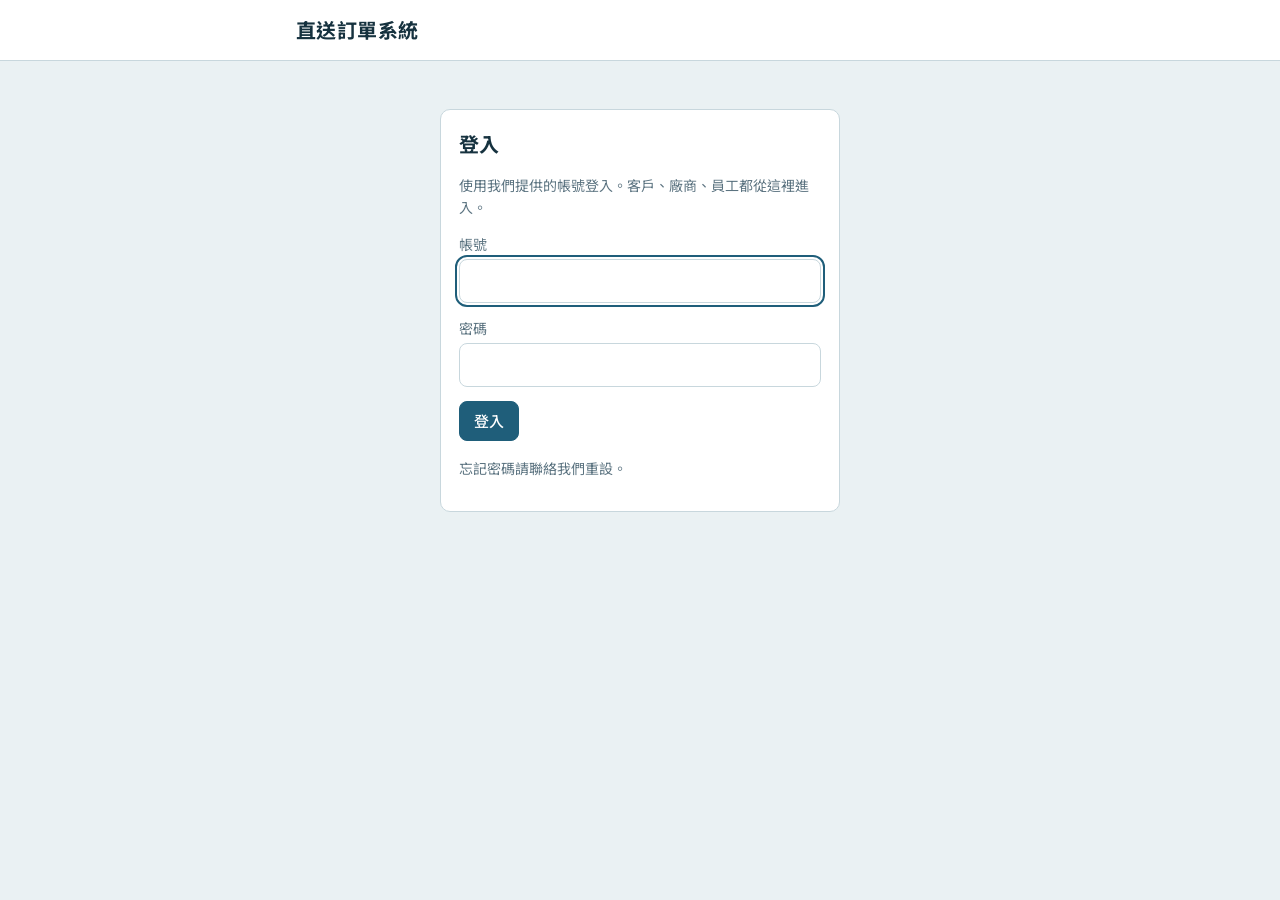
==== customer.html @ 498a23cf "Add files via upload" ====
<!DOCTYPE html>
<html lang="zh-Hant">
<head>
<meta charset="utf-8">
<meta name="viewport" content="width=device-width, initial-scale=1">
<title>線上訂貨</title>
<link rel="stylesheet" href="styles.css">
</head>
<body>
<header class="topbar">
  <div class="shell row">
    <div>
      <h1>線上訂貨</h1>
      <p id="hello" class="muted">載入中…</p>
    </div>
    <div class="who" id="who"></div>
  </div>
</header>

<main class="shell">
  <div id="error" class="banner banner-error" hidden></div>

  <section id="formPanel" class="panel" hidden>
    <h2 id="formTitle">新增訂單</h2>
    <p id="formHint" class="muted"></p>
    <form id="orderForm" novalidate>
      <div class="grid2">
        <div class="field">
          <label for="fDate">交期</label>
          <input type="date" id="fDate" required>
        </div>
        <div class="field">
          <label for="fAddr">送貨地址</label>
          <input id="fAddr" autocomplete="street-address">
        </div>
      </div>
      <fieldset class="field">
        <legend>品項</legend>
        <div id="lineRows"></div>
        <button type="button" id="addLine" class="btn btn-ghost btn-sm">加一個品項</button>
      </fieldset>
      <div class="field">
        <label for="fNote">備註</label>
        <textarea id="fNote" rows="2" placeholder="例如：上午送達、需冷凍車"></textarea>
      </div>
      <div class="actions">
        <button type="submit" id="submitBtn" class="btn btn-primary">送出訂單</button>
        <button type="button" id="closeForm" class="btn btn-ghost">返回</button>
      </div>
    </form>
  </section>

  <section id="listPanel" hidden>
    <div class="section-head">
      <h2>我的訂單</h2>
      <button id="newBtn" class="btn btn-primary">新增訂單</button>
    </div>
    <div id="orders"></div>
  </section>
</main>

<div id="toast" class="toast" role="status" aria-live="polite"></div>

<script src="config.js"></script>
<script src="common.js"></script>
<script>
const S = { customer: null, products: [], orders: [], editing: null };
const CHIP = { '處理中': 'pending', '已安排出貨': 'sent', '已出貨': 'done', '已取消': 'stop' };
const $ = id => document.getElementById(id);

App.header();

async function load() {
  try {
    const d = await App.call('c_init');
    Object.assign(S, d);
    $('hello').textContent = `${S.customer.name}，您好`;
    $('listPanel').hidden = false;
    renderOrders();
  } catch (e) {
    $('hello').textContent = '';
    $('error').textContent = e.message;
    $('error').hidden = false;
  }
}

/* 訂單列表 */
function renderOrders() {
  const box = $('orders');
  if (!S.orders.length) {
    box.innerHTML = '<div class="empty">還沒有訂單。按「新增訂單」開始訂貨。</div>';
    return;
  }
  box.innerHTML = S.orders.map(o => `
    <article class="ticket">
      <div class="ticket-head">
        <span class="ticket-no">${App.esc(o.id)}</span>
        <span class="chip chip-${CHIP[o.status] || 'done'}">${App.esc(o.status)}</span>
      </div>
      <dl class="meta">
        <div><dt>交期</dt><dd class="num">${App.esc(o.deliveryDate)}</dd></div>
        <div><dt>送貨地址</dt><dd>${App.esc(o.address)}</dd></div>
      </dl>
      <ul class="items">
        ${o.lines.map(l => `<li><span>${App.esc(l.name)}</span><span class="num">${App.esc(l.qty)} ${App.esc(l.unit)}</span></li>`).join('')}
      </ul>
      ${o.note ? `<p class="note">備註：${App.esc(o.note)}</p>` : ''}
      ${o.editable ? `
        <div class="actions">
          <button class="btn btn-sm" data-edit="${App.esc(o.id)}">修改</button>
          <button class="btn btn-sm btn-danger" data-cancel="${App.esc(o.id)}">取消訂單</button>
        </div>` : (o.status === '已安排出貨' ? '<p class="note">已向廠商叫貨，如需更改請直接聯絡業務。</p>' : '')}
    </article>`).join('');
}

$('orders').addEventListener('click', async e => {
  const editId = e.target.dataset.edit;
  const cancelId = e.target.dataset.cancel;
  if (editId) openForm(S.orders.find(o => o.id === editId));
  if (cancelId) {
    const o = S.orders.find(x => x.id === cancelId);
    if (!confirm(`確定要取消 ${o.id}？`)) return;
    try {
      const d = await App.busy(e.target, '取消中…', () => App.call('c_cancel', { id: o.id, version: o.version }));
      replaceOrder(d.order);
      App.toast('訂單已取消');
    } catch (err) { App.toast(err.message, true); }
  }
});

function replaceOrder(o) {
  const i = S.orders.findIndex(x => x.id === o.id);
  if (i >= 0) S.orders[i] = o; else S.orders.unshift(o);
  renderOrders();
}

/* 表單 */
function productOptions(selected) {
  return '<option value="">選擇品項</option>' + S.products.map(p =>
    `<option value="${App.esc(p.sku)}" ${p.sku === selected ? 'selected' : ''}>${App.esc(p.name)}</option>`).join('');
}
function unitOf(sku) { const p = S.products.find(x => x.sku === sku); return p ? p.unit : ''; }

function addLineRow(l = {}) {
  const row = document.createElement('div');
  row.className = 'line-row';
  row.innerHTML = `
    <select aria-label="品項">${productOptions(l.sku)}</select>
    <input type="number" inputmode="decimal" min="0" step="any" aria-label="數量" placeholder="數量" value="${l.qty ?? ''}">
    <span class="unit">${App.esc(unitOf(l.sku))}</span>
    <button type="button" class="btn btn-ghost btn-sm" aria-label="移除這個品項">移除</button>`;
  row.querySelector('select').addEventListener('change', ev => { row.querySelector('.unit').textContent = unitOf(ev.target.value); });
  row.querySelector('button').addEventListener('click', () => { row.remove(); if (!$('lineRows').children.length) addLineRow(); });
  $('lineRows').appendChild(row);
}

function openForm(o) {
  S.editing = o || null;
  $('formTitle').textContent = o ? `修改 ${o.id}` : '新增訂單';
  $('formHint').textContent = o ? '業務確認並向廠商叫貨之前，都可以修改。' : '';
  $('submitBtn').textContent = o ? '儲存修改' : '送出訂單';
  $('fDate').value = o ? o.deliveryDate : App.today(1);
  $('fDate').min = App.today(0);
  $('fAddr').value = o ? o.address : (S.customer.address || '');
  $('fNote').value = o ? o.note : '';
  $('lineRows').innerHTML = '';
  (o ? o.lines : [{}]).forEach(addLineRow);
  $('formPanel').hidden = false;
  $('listPanel').hidden = true;
  window.scrollTo(0, 0);
  $('fDate').focus();
}

function closeForm() {
  $('formPanel').hidden = true;
  $('listPanel').hidden = false;
  S.editing = null;
}

$('newBtn').addEventListener('click', () => openForm(null));
$('closeForm').addEventListener('click', closeForm);
$('addLine').addEventListener('click', () => addLineRow());

$('orderForm').addEventListener('submit', async e => {
  e.preventDefault();
  const lines = [...$('lineRows').children].map(r => ({
    sku: r.querySelector('select').value,
    qty: r.querySelector('input').value,
  })).filter(l => l.sku || l.qty);
  if (!$('fDate').value) return App.toast('請選擇交期', true);
  if (!lines.length) return App.toast('請至少填一個品項', true);
  if (lines.some(l => !l.sku)) return App.toast('有一列還沒選品項', true);
  if (lines.some(l => !(Number(l.qty) > 0))) return App.toast('數量要大於 0', true);

  const order = {
    id: S.editing ? S.editing.id : '',
    version: S.editing ? S.editing.version : 0,
    deliveryDate: $('fDate').value,
    address: $('fAddr').value.trim(),
    note: $('fNote').value.trim(),
    lines,
  };
  // 先回到訂單列表，顯示「傳送中」的卡片，不用盯著表單等；失敗時把表單原樣帶回來
  const editing = S.editing;
  const unitOf = sku => (S.products.find(p => p.sku === sku) || {}).unit || '';
  const nameOf = sku => (S.products.find(p => p.sku === sku) || {}).name || sku;
  $('formPanel').hidden = true;
  $('listPanel').hidden = false;
  $('newBtn').disabled = true;
  const pending = document.createElement('article');
  pending.className = 'ticket';
  pending.innerHTML = `
    <div class="ticket-head"><span class="ticket-no">${editing ? App.esc(editing.id) : '新訂單'}</span><span class="chip chip-sent">傳送中…</span></div>
    <dl class="meta"><div><dt>交期</dt><dd class="num">${App.esc(order.deliveryDate)}</dd></div></dl>
    <ul class="items">${lines.map(l => `<li><span>${App.esc(nameOf(l.sku))}</span><span class="num">${App.esc(l.qty)} ${App.esc(unitOf(l.sku))}</span></li>`).join('')}</ul>`;
  if (!S.orders.length) $('orders').innerHTML = '';
  $('orders').prepend(pending);
  window.scrollTo(0, 0);
  try {
    const d = await App.call('c_save', { order });
    replaceOrder(d.order);
    S.editing = null;
    App.toast(d.unchanged ? '內容沒有變更' : (d.created ? `訂單 ${d.order.id} 已送出` : '修改已儲存'));
  } catch (err) {
    pending.remove();
    if (!S.orders.length) renderOrders();
    $('formPanel').hidden = false;
    $('listPanel').hidden = true;
    App.toast(err.message + '（表單內容已保留，可以修改後再送出）', true);
  } finally {
    $('newBtn').disabled = false;
  }
});

load();
</script>
</body>
</html>
---- styles.css ----
@import url('https://fonts.googleapis.com/css2?family=Noto+Sans+TC:wght@400;500;700&display=swap');

:root {
  --bg: #EAF1F3;
  --surface: #FFFFFF;
  --ink: #16323F;
  --muted: #5B7380;
  --line: #C8D7DD;
  --sea: #1F5E7A;
  --sea-ink: #FFFFFF;
  --pending: #8A5A00; --pending-bg: #FBEFD5;
  --sent: #1F5E7A;    --sent-bg: #DCEBF1;
  --ok: #22633E;      --ok-bg: #DDF0E4;
  --done: #43535C;    --done-bg: #E3E9EC;
  --stop: #8A3B3B;    --stop-bg: #F4E1E1;
  --radius: 10px;
  --font: 'Noto Sans TC', 'PingFang TC', 'Microsoft JhengHei', system-ui, sans-serif;
  color-scheme: light;
}
@media (prefers-color-scheme: dark) {
  :root {
    --bg: #0F1E25; --surface: #16282F; --ink: #E3EEF1; --muted: #9DB3BD; --line: #2B4450;
    --sea: #6FB3CF; --sea-ink: #0F1E25;
    --pending: #F0C674; --pending-bg: #3A2F17;
    --sent: #8CC6DE;    --sent-bg: #1D3A47;
    --ok: #8FD3A8;      --ok-bg: #1C3A2A;
    --done: #B9C7CE;    --done-bg: #26363D;
    --stop: #E8A3A3;    --stop-bg: #3E2323;
    color-scheme: dark;
  }
}

* { box-sizing: border-box; }
html, body { margin: 0; }
body {
  background: var(--bg); color: var(--ink); font-family: var(--font);
  font-size: 16px; line-height: 1.6; -webkit-text-size-adjust: 100%;
}
[hidden] { display: none !important; }
.num { font-variant-numeric: tabular-nums; }
.muted { color: var(--muted); font-size: 14px; }

.shell { max-width: 720px; margin: 0 auto; padding: 0 16px 48px; }
.shell-wide { max-width: 1180px; }

.topbar { background: var(--surface); border-bottom: 1px solid var(--line); margin-bottom: 20px; }
.topbar .shell { padding-top: 14px; padding-bottom: 14px; }
.topbar h1 { margin: 0; font-size: 20px; font-weight: 700; letter-spacing: .02em; }
.topbar p { margin: 2px 0 0; }

.row { display: flex; align-items: center; justify-content: space-between; gap: 12px; flex-wrap: wrap; }
h2 { font-size: 17px; margin: 0; }
h3 { font-size: 15px; margin: 22px 0 8px; }
.section-head { display: flex; justify-content: space-between; align-items: center; gap: 12px; margin: 4px 0 12px; }

.panel { background: var(--surface); border: 1px solid var(--line); border-radius: var(--radius); padding: 18px; margin-bottom: 20px; }
.narrow { max-width: 380px; margin: 40px auto; }

/* 表單 */
.field { margin: 0 0 14px; border: 0; padding: 0; min-width: 0; }
.field > label, .field > legend { display: block; font-size: 14px; color: var(--muted); margin-bottom: 4px; padding: 0; }
.grid2 { display: grid; gap: 0 14px; }
@media (min-width: 600px) { .grid2 { grid-template-columns: 1fr 1fr; } }
input, select, textarea {
  width: 100%; font: inherit; color: var(--ink); background: var(--surface);
  border: 1px solid var(--line); border-radius: 8px; padding: 8px 10px; min-height: 42px;
}
input[type=number] { font-variant-numeric: tabular-nums; }
textarea { resize: vertical; min-height: 64px; }
input:disabled, select:disabled { opacity: .65; }
:focus-visible { outline: 2px solid var(--sea); outline-offset: 2px; }

.btn {
  font: inherit; font-size: 15px; border-radius: 8px; padding: 7px 14px; min-height: 40px; cursor: pointer;
  border: 1px solid var(--line); background: var(--surface); color: var(--ink);
}
.btn-primary { background: var(--sea); border-color: var(--sea); color: var(--sea-ink); font-weight: 500; }
.btn-ghost { background: transparent; }
.btn-danger { background: transparent; color: var(--stop); border-color: var(--stop); }
.btn-sm { min-height: 32px; padding: 3px 10px; font-size: 14px; }
.btn:disabled { opacity: .5; cursor: not-allowed; }
.actions { display: flex; gap: 8px; flex-wrap: wrap; align-items: center; margin-top: 8px; }

/* 狀態 */
.chip { display: inline-block; font-size: 13px; font-weight: 500; padding: 2px 10px; border-radius: 999px; white-space: nowrap; }
.chip-pending { color: var(--pending); background: var(--pending-bg); }
.chip-sent    { color: var(--sent);    background: var(--sent-bg); }
.chip-ok      { color: var(--ok);      background: var(--ok-bg); }
.chip-done    { color: var(--done);    background: var(--done-bg); }
.chip-stop    { color: var(--stop);    background: var(--stop-bg); }

/* 訂單卡：像貼在凍品箱上的吊牌 */
.ticket {
  position: relative; background: var(--surface); border: 1px solid var(--line);
  border-radius: var(--radius); padding: 14px 16px 14px 32px; margin-bottom: 12px;
}
.ticket::before {
  content: ''; position: absolute; left: 12px; top: 20px; width: 9px; height: 9px; border-radius: 50%;
  background: var(--bg); box-shadow: inset 0 0 0 1px var(--line);
}
.ticket::after {
  content: ''; position: absolute; left: 16px; top: 36px; bottom: 16px; border-left: 1px dashed var(--line);
}
.ticket-head { display: flex; justify-content: space-between; align-items: center; gap: 8px; flex-wrap: wrap; }
.ticket-no { font-size: 19px; font-weight: 700; letter-spacing: .04em; font-variant-numeric: tabular-nums; }

.meta { display: grid; grid-template-columns: repeat(auto-fit, minmax(150px, 1fr)); gap: 6px 18px; margin: 10px 0; }
.meta div { min-width: 0; }
.meta dt { font-size: 13px; color: var(--muted); }
.meta dd { margin: 0; overflow-wrap: anywhere; }

.items { list-style: none; padding: 0; margin: 8px 0; border-top: 1px solid var(--line); }
.items li { display: flex; justify-content: space-between; gap: 12px; padding: 6px 0; border-bottom: 1px solid var(--line); }
.note { font-size: 14px; color: var(--muted); margin: 6px 0 0; overflow-wrap: anywhere; }

/* 品項輸入列 */
.line-row { display: grid; grid-template-columns: 1fr 92px 44px auto; gap: 8px; align-items: center; margin-bottom: 8px; }
.line-row.with-price { grid-template-columns: 1fr 86px 44px 100px auto; }
.line-head { font-size: 13px; color: var(--muted); margin-bottom: 4px; }
.line-row .unit { font-size: 14px; color: var(--muted); }
@media (max-width: 560px) {
  .line-row.with-price { grid-template-columns: 1fr 1fr; }
  .line-row.with-price select { grid-column: 1 / -1; }
  .line-head.with-price { display: none; }
}

/* 提示 */
.banner { border-radius: 8px; padding: 10px 14px; margin-bottom: 16px; font-size: 14px; }
.banner-error { background: var(--stop-bg); color: var(--stop); }
.banner-warn  { background: var(--pending-bg); color: var(--pending); }
.banner-info  { background: var(--sent-bg); color: var(--sent); }

.empty { text-align: center; padding: 32px 16px; color: var(--muted); border: 1px dashed var(--line); border-radius: var(--radius); }

.toast {
  position: fixed; left: 50%; bottom: 24px; transform: translate(-50%, 16px);
  background: var(--ink); color: var(--bg); padding: 10px 16px; border-radius: 8px;
  opacity: 0; pointer-events: none; transition: opacity .2s, transform .2s;
  max-width: calc(100% - 32px); z-index: 20; font-size: 15px;
}
.toast.show { opacity: 1; transform: translate(-50%, 0); }
.toast.err { background: var(--stop); color: #fff; }
@media (prefers-reduced-motion: reduce) { .toast { transition: none; } }

/* 後台 */
.tabs { display: flex; gap: 6px; overflow-x: auto; margin-bottom: 14px; padding-bottom: 4px; }
.tab { white-space: nowrap; }
.tab[aria-selected="true"] { background: var(--sea); color: var(--sea-ink); border-color: var(--sea); }
.split { display: grid; gap: 16px; }
@media (min-width: 900px) {
  .split { grid-template-columns: 340px 1fr; align-items: start; }
  .list { position: sticky; top: 16px; max-height: calc(100vh - 32px); overflow: auto; }
}
.list-item {
  display: block; width: 100%; text-align: left; font: inherit; color: inherit; cursor: pointer;
  background: var(--surface); border: 1px solid var(--line); border-radius: var(--radius);
  padding: 10px 12px; margin-bottom: 8px;
}
.list-item[aria-current="true"] { border-color: var(--sea); box-shadow: inset 3px 0 0 var(--sea); }
.list-item strong { font-variant-numeric: tabular-nums; }
.flag { display: block; font-size: 13px; color: var(--pending); margin-top: 2px; }
.log { list-style: none; padding: 0; margin: 0; font-size: 14px; }
.log li { padding: 8px 0; border-bottom: 1px solid var(--line); }
.log pre { white-space: pre-wrap; font-family: inherit; margin: 4px 0 0; color: var(--muted); }
.erp-input { width: 160px; }

/* v2：頁首、登入、帳號管理、廠商頁 */
.who { display: flex; align-items: center; gap: 10px; flex-wrap: wrap; font-size: 14px; color: var(--muted); }
.who a { color: var(--sea); }
.login { max-width: 400px; margin: 48px auto; }
.login h2 { font-size: 20px; margin-bottom: 4px; }
.mode-tabs { display: flex; gap: 6px; margin-bottom: 16px; }
.acc-list { list-style: none; padding: 0; margin: 0; }
.acc-list li { display: grid; grid-template-columns: 1fr auto; gap: 6px 12px; align-items: center; padding: 10px 0; border-bottom: 1px solid var(--line); }
.acc-list .acc-main { min-width: 0; }
.acc-list .acc-main strong { font-variant-numeric: tabular-nums; }
.acc-list .acc-actions { display: flex; gap: 6px; flex-wrap: wrap; justify-content: flex-end; }
@media (max-width: 640px) { .acc-list li { grid-template-columns: 1fr; } .acc-list .acc-actions { justify-content: flex-start; } }
.secret { font-size: 22px; font-weight: 700; letter-spacing: .08em; font-variant-numeric: tabular-nums; margin: 4px 0 8px; user-select: all; }
.group-row { display: grid; grid-template-columns: 160px 1fr auto; gap: 8px; align-items: center; margin-bottom: 8px; }
@media (max-width: 640px) { .group-row { grid-template-columns: 1fr; } }
.issue { border-left: 3px solid var(--pending); padding: 6px 10px; margin: 10px 0; background: var(--pending-bg); color: var(--pending); border-radius: 0 8px 8px 0; font-size: 14px; }
.check { display: flex; align-items: center; gap: 8px; font-size: 15px; }
.check input { width: auto; min-height: 0; }
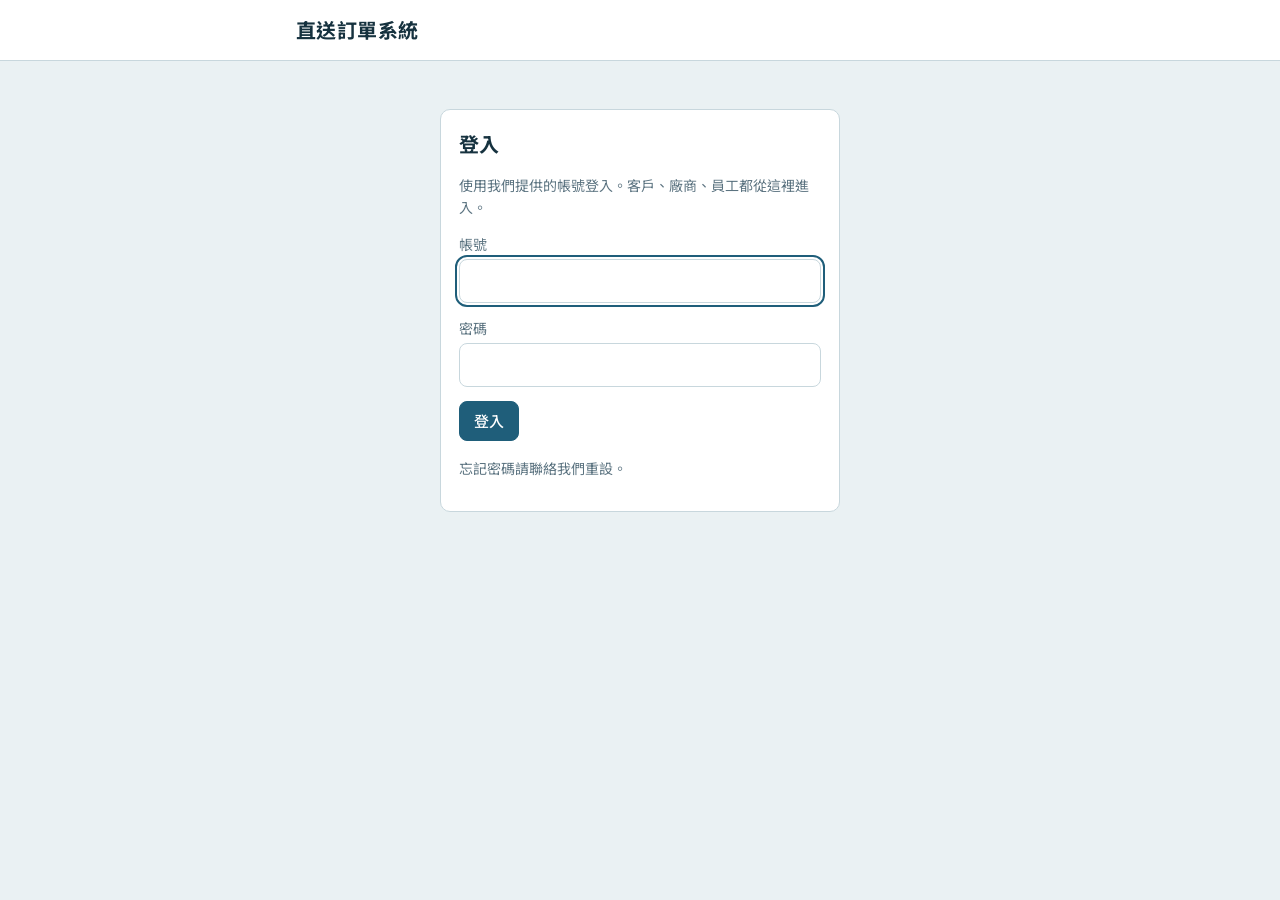
==== commit 7c0737d5: "Add files via upload" ====
--- a/customer.html
+++ b/customer.html
@@ -55,6 +55,7 @@
       <h2>我的訂單</h2>
       <button id="newBtn" class="btn btn-primary">新增訂單</button>
     </div>
+    <div id="palletBox"></div>
     <div id="orders"></div>
   </section>
 </main>
@@ -75,8 +76,10 @@
     const d = await App.call('c_init');
     Object.assign(S, d);
     $('hello').textContent = `${S.customer.name}，您好`;
+    App.setWho(S.customer.name);
     $('listPanel').hidden = false;
     renderOrders();
+    loadPallets();
   } catch (e) {
     $('hello').textContent = '';
     $('error').textContent = e.message;
@@ -85,6 +88,16 @@
 }
 
 /* 訂單列表 */
+// 目前在客戶這裡、還沒收回的棧板
+async function loadPallets() {
+  try {
+    const d = await App.call('c_pallets');
+    const list = d.balances.filter(r => r.balance !== 0);
+    $('palletBox').innerHTML = list.length ? `<div class="banner banner-info">目前在您這裡、尚未收回的棧板：${
+      list.map(r => `${list.length > 1 ? App.esc(r.supplierName) + ' ' : ''}<strong class="num">${r.balance}</strong> 板`).join('、')}。數量有出入請聯絡我們。</div>` : '';
+  } catch (e) { /* 棧板資訊載入失敗不影響下單 */ }
+}
+
 function renderOrders() {
   const box = $('orders');
   if (!S.orders.length) {
@@ -105,25 +118,48 @@
         ${o.lines.map(l => `<li><span>${App.esc(l.name)}</span><span class="num">${App.esc(l.qty)} ${App.esc(l.unit)}</span></li>`).join('')}
       </ul>
       ${o.note ? `<p class="note">備註：${App.esc(o.note)}</p>` : ''}
+      ${pendingBox(o)}
       ${o.editable ? `
+        ${o.pending ? '' : `<p class="note">${o.locked
+          ? `已進入出貨前 3 天，修改或取消需經我們放行。`
+          : `<span class="num">${App.esc(o.lockDate)}</span> 起修改需經我們放行；交期提前也需要放行。`}</p>`}
         <div class="actions">
-          <button class="btn btn-sm" data-edit="${App.esc(o.id)}">修改</button>
-          <button class="btn btn-sm btn-danger" data-cancel="${App.esc(o.id)}">取消訂單</button>
-        </div>` : (o.status === '已安排出貨' ? '<p class="note">已向廠商叫貨，如需更改請直接聯絡業務。</p>' : '')}
+          <button class="btn btn-sm" data-edit="${App.esc(o.id)}">${o.locked || o.pending ? '申請修改' : '修改'}</button>
+          ${o.pending ? `<button class="btn btn-sm btn-ghost" data-withdraw="${App.esc(o.id)}">撤回申請</button>`
+            : `<button class="btn btn-sm btn-danger" data-cancel="${App.esc(o.id)}">${o.locked || o.status === '已安排出貨' ? '申請取消' : '取消訂單'}</button>`}
+        </div>` : ''}
     </article>`).join('');
+}
+
+function pendingBox(o) {
+  const p = o.pending;
+  if (!p) return '';
+  const what = p.type === 'cancel' ? '取消訂單'
+    : `交期 <span class="num">${App.esc(p.deliveryDate)}</span>；${p.lines.map(l => `${App.esc(l.name)} ${l.qty} ${App.esc(l.unit)}`).join('、')}`;
+  return `<div class="issue"><strong>申請待放行</strong>（${App.esc((p.reasons || []).join('、'))}）<br>${what}<br>
+    <span>我們確認後才會生效，目前仍以上方內容為準。</span></div>`;
 }
 
 $('orders').addEventListener('click', async e => {
   const editId = e.target.dataset.edit;
   const cancelId = e.target.dataset.cancel;
+  const wdId = e.target.dataset.withdraw;
+  if (wdId) {
+    try {
+      const d = await App.busy(e.target, '處理中…', () => App.call('c_withdraw', { id: wdId }));
+      replaceOrder(d.order);
+      App.toast('已撤回申請');
+    } catch (err) { App.toast(err.message, true); }
+    return;
+  }
   if (editId) openForm(S.orders.find(o => o.id === editId));
   if (cancelId) {
     const o = S.orders.find(x => x.id === cancelId);
     if (!confirm(`確定要取消 ${o.id}？`)) return;
     try {
-      const d = await App.busy(e.target, '取消中…', () => App.call('c_cancel', { id: o.id, version: o.version }));
+      const d = await App.busy(e.target, '處理中…', () => App.call('c_cancel', { id: o.id, version: o.version }));
       replaceOrder(d.order);
-      App.toast('訂單已取消');
+      App.toast(d.pending ? '已送出取消申請，待我們放行' : '訂單已取消');
     } catch (err) { App.toast(err.message, true); }
   }
 });
@@ -157,14 +193,19 @@
 function openForm(o) {
   S.editing = o || null;
   $('formTitle').textContent = o ? `修改 ${o.id}` : '新增訂單';
-  $('formHint').textContent = o ? '業務確認並向廠商叫貨之前，都可以修改。' : '';
+  $('formHint').textContent = !o ? ''
+    : o.locked ? '已進入出貨前 3 天，送出後需經我們放行才會生效。'
+    : `${o.lockDate} 前可以直接修改；交期往前提需經我們放行。`;
   $('submitBtn').textContent = o ? '儲存修改' : '送出訂單';
-  $('fDate').value = o ? o.deliveryDate : App.today(1);
-  $('fDate').min = App.today(0);
+  // 新訂單：交期最早為 3 天後（D+3）
+  $('fDate').value = o ? o.deliveryDate : App.today(3);
+  $('fDate').min = o ? App.today(0) : App.today(3);
   $('fAddr').value = o ? o.address : (S.customer.address || '');
   $('fNote').value = o ? o.note : '';
   $('lineRows').innerHTML = '';
-  (o ? o.lines : [{}]).forEach(addLineRow);
+  const src = o && o.pending && o.pending.type === 'edit' ? o.pending : o;
+  if (src && src !== o) { $('fDate').value = src.deliveryDate; $('fAddr').value = src.address; $('fNote').value = src.note; }
+  (src ? src.lines : [{}]).forEach(addLineRow);
   $('formPanel').hidden = false;
   $('listPanel').hidden = true;
   window.scrollTo(0, 0);
@@ -220,7 +261,7 @@
     const d = await App.call('c_save', { order });
     replaceOrder(d.order);
     S.editing = null;
-    App.toast(d.unchanged ? '內容沒有變更' : (d.created ? `訂單 ${d.order.id} 已送出` : '修改已儲存'));
+    App.toast(d.unchanged ? '內容沒有變更' : d.pending ? `已送出修改申請（${d.reasons.join('、')}），待我們放行` : (d.created ? `訂單 ${d.order.id} 已送出` : '修改已儲存'));
   } catch (err) {
     pending.remove();
     if (!S.orders.length) renderOrders();
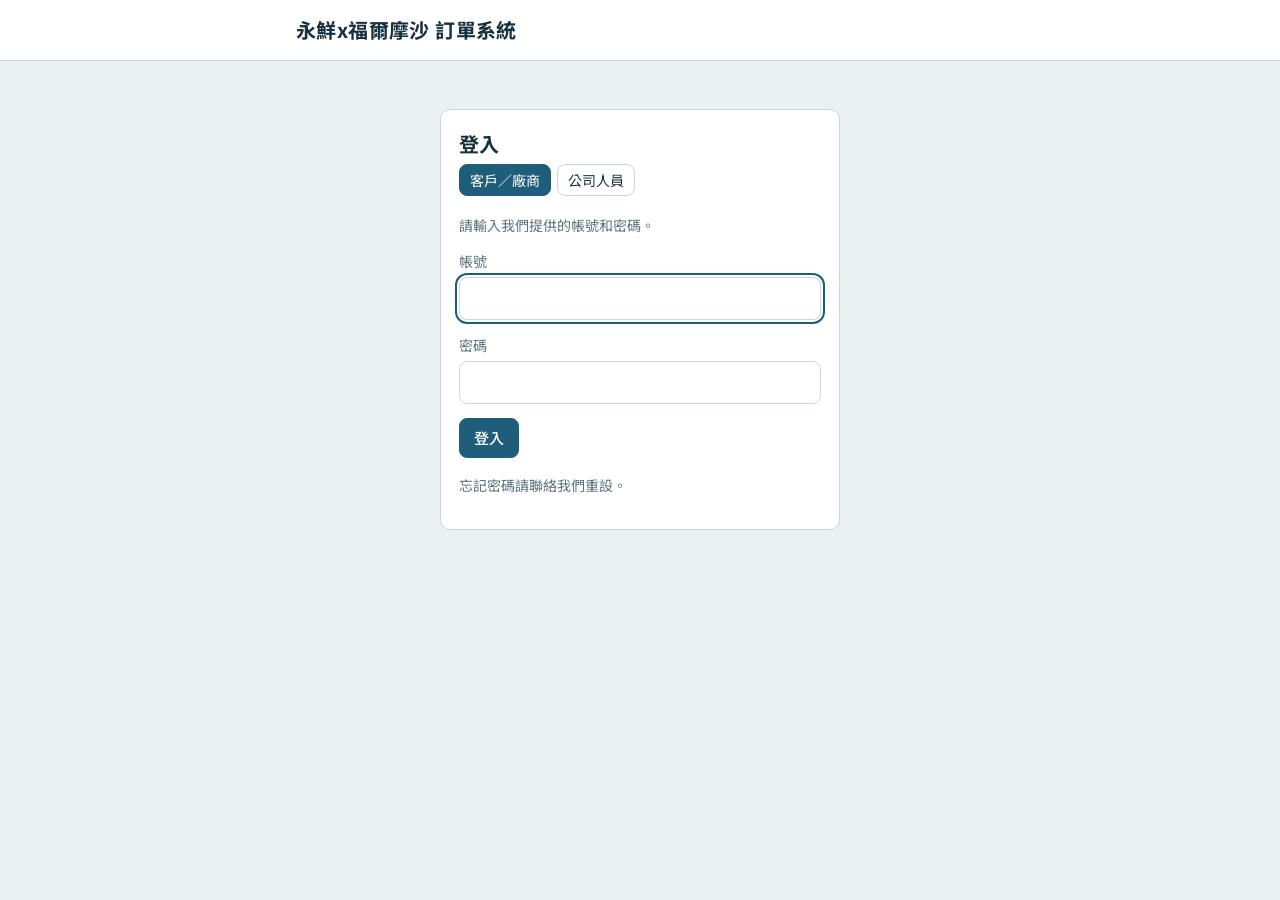
==== commit 05a8b254: "放行規則：只有 take、admin 可放行；新訂單數量不在 3500–6500 瓶需放行 Co-Authored-By: Claude Opus 5.5 <noreply@anthropic.com" ====
--- a/customer.html
+++ b/customer.html
@@ -124,8 +124,8 @@
           ? `已進入出貨前 3 天，修改或取消需經我們放行。`
           : `<span class="num">${App.esc(o.lockDate)}</span> 起修改需經我們放行；交期提前也需要放行。`}</p>`}
         <div class="actions">
-          <button class="btn btn-sm" data-edit="${App.esc(o.id)}">${o.locked || o.pending ? '申請修改' : '修改'}</button>
-          ${o.pending ? `<button class="btn btn-sm btn-ghost" data-withdraw="${App.esc(o.id)}">撤回申請</button>`
+          <button class="btn btn-sm" data-edit="${App.esc(o.id)}">${o.locked || (o.pending && o.pending.type !== 'new') ? '申請修改' : '修改'}</button>
+          ${o.pending ? `<button class="btn btn-sm btn-ghost" data-withdraw="${App.esc(o.id)}">${o.pending.type === 'new' ? '撤回訂單' : '撤回申請'}</button>`
             : `<button class="btn btn-sm btn-danger" data-cancel="${App.esc(o.id)}">${o.locked || o.status === '已安排出貨' ? '申請取消' : '取消訂單'}</button>`}
         </div>` : ''}
     </article>`).join('');
@@ -134,6 +134,8 @@
 function pendingBox(o) {
   const p = o.pending;
   if (!p) return '';
+  if (p.type === 'new') return `<div class="issue"><strong>訂單待確認</strong>（${App.esc((p.reasons || []).join('、'))}）<br>
+    <span>我們確認後訂單才會成立。你仍可以修改數量，或按「撤回訂單」取消。</span></div>`;
   const what = p.type === 'cancel' ? '取消訂單'
     : `交期 <span class="num">${App.esc(p.deliveryDate)}</span>；${p.lines.map(l => `${App.esc(l.name)} ${l.qty} ${App.esc(l.unit)}`).join('、')}`;
   return `<div class="issue"><strong>申請待放行</strong>（${App.esc((p.reasons || []).join('、'))}）<br>${what}<br>
@@ -145,10 +147,13 @@
   const cancelId = e.target.dataset.cancel;
   const wdId = e.target.dataset.withdraw;
   if (wdId) {
+    const wo = S.orders.find(o => o.id === wdId);
+    const isNew = wo && wo.pending && wo.pending.type === 'new';
+    if (isNew && !confirm(`撤回後訂單 ${wdId} 會取消，確定嗎？`)) return;
     try {
       const d = await App.busy(e.target, '處理中…', () => App.call('c_withdraw', { id: wdId }));
       replaceOrder(d.order);
-      App.toast('已撤回申請');
+      App.toast(isNew ? '訂單已撤回' : '已撤回申請');
     } catch (err) { App.toast(err.message, true); }
     return;
   }
@@ -261,7 +266,7 @@
     const d = await App.call('c_save', { order });
     replaceOrder(d.order);
     S.editing = null;
-    App.toast(d.unchanged ? '內容沒有變更' : d.pending ? `已送出修改申請（${d.reasons.join('、')}），待我們放行` : (d.created ? `訂單 ${d.order.id} 已送出` : '修改已儲存'));
+    App.toast(d.unchanged ? '內容沒有變更' : d.pending && d.created ? `訂單 ${d.order.id} 已送出，${d.reasons.join('、')}，需等我們確認才會成立` : d.pending ? `已送出修改申請（${d.reasons.join('、')}），待我們放行` : (d.created ? `訂單 ${d.order.id} 已送出` : '修改已儲存'));
   } catch (err) {
     pending.remove();
     if (!S.orders.length) renderOrders();
